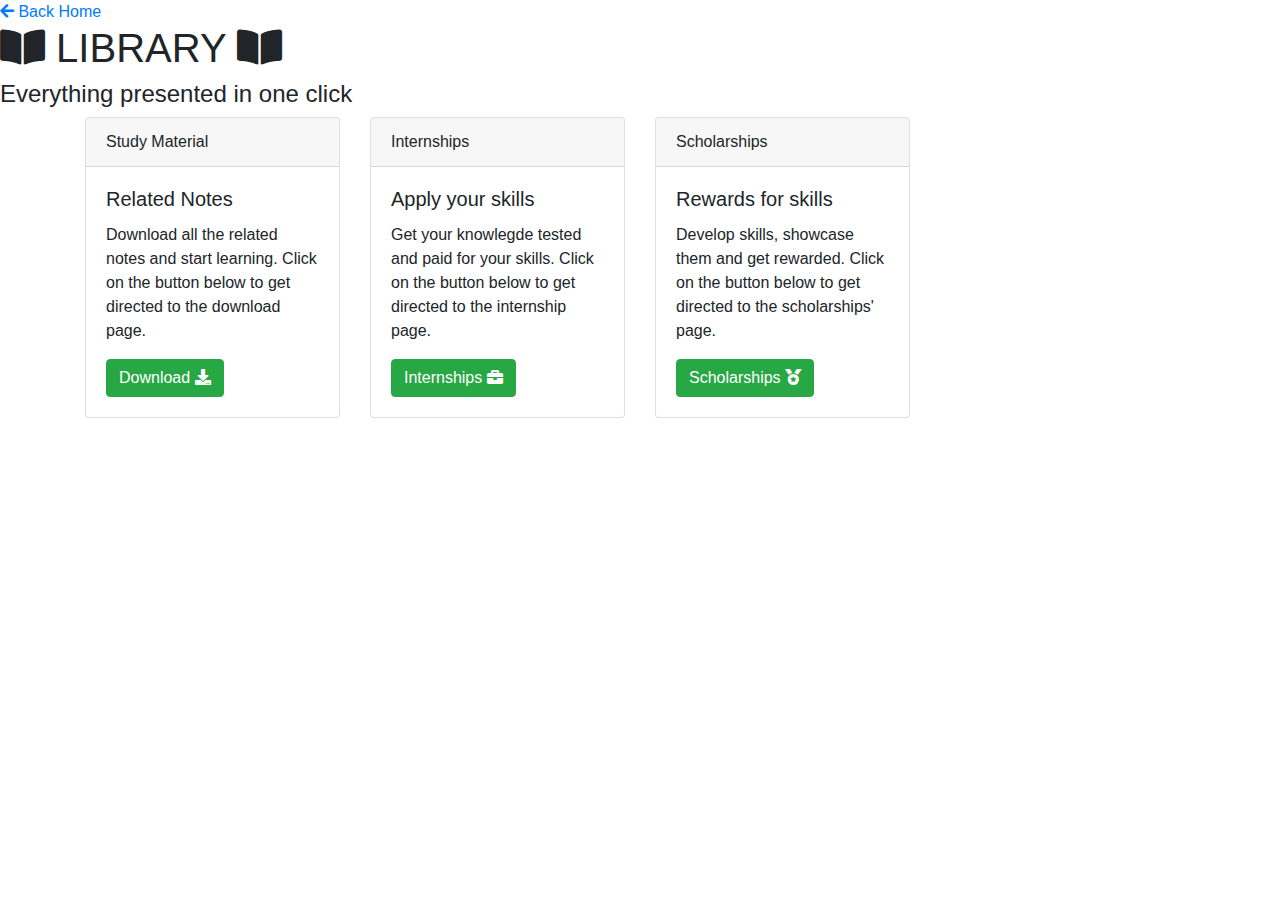
==== Library.html @ 76bc256e "Add files via upload" ====
<!DOCTYPE html>
<html>
<head>
	<title>Library</title>
	
	<link rel="stylesheet" type="text/css" href="https://stackpath.bootstrapcdn.com/bootstrap/4.5.0/css/bootstrap.min.css">

	<link rel="stylesheet" href="https://use.fontawesome.com/releases/v5.11.2/css/all.css">

	<link href="https://fonts.googleapis.com/css2?family=Noto+Serif:wght@400;700&display=swap" rel="stylesheet">
	<link rel="stylesheet" type="text/css" href="css/lib.css">

</head>
<body>
<a href="index.html" class="button_h pulse">
<span><i class="fas fa-arrow-left"></i><span>  Back Home
</a>
<h1 class="heading"><i class="fas fa-book-open"></i> LIBRARY <i class="fas fa-book-open"></i></h1>

<h4>Everything presented in one click</h4>
<div class="container">
<div class="row">
	<div class="col-lg-3">
	<div class="card">
		<div class="card-header">
			Study Material  
		</div>
		<div class="card-body">
			<h5 class="card-title">Related Notes</h5>
			<p class="card-text">Download all the related notes and start learning. Click on the button below to get directed to the download page.</p>
			<a href="https://eeeanitap.wordpress.com/3-2-study-material/" class="btn btn-success">Download  <i class="fas fa-download"></i></a>
		</div>
	</div>
</div>
	<div class="col-lg-3">
	<div class="card">
	  <div class="card-header">
	    Internships
	  </div>
	  <div class="card-body">
	    <h5 class="card-title">Apply your skills</h5>
	    <p class="card-text">Get your knowlegde tested and paid for your skills. Click on the button below to get directed to the internship page.</p>
	    <a href="https://eeeanitap.wordpress.com/internships/" class="btn btn-success">Internships  <i class="fas fa-briefcase"></i></a>
	  </div>
	</div>
</div>
	<div class="col-lg-3">
	<div class="card">
	  <div class="card-header">
	    Scholarships
	  </div>
	  <div class="card-body">
	    <h5 class="card-title">Rewards for skills</h5>
	    <p class="card-text">Develop skills, showcase them and get rewarded. Click on the button below to get directed to the scholarships' page.</p>
	    <a href="#" class="btn btn-success">Scholarships  <i class="fas fa-medal"></i></a>
	  </div>
	</div>
</div>
</div>
</div>
<script src="https://code.jquery.com/jquery-2.1.4.js"></script>
<script src="https://maxcdn.bootstrapcdn.com/bootstrap/3.3.5/js/bootstrap.min.js"></script>

</body>
</html>
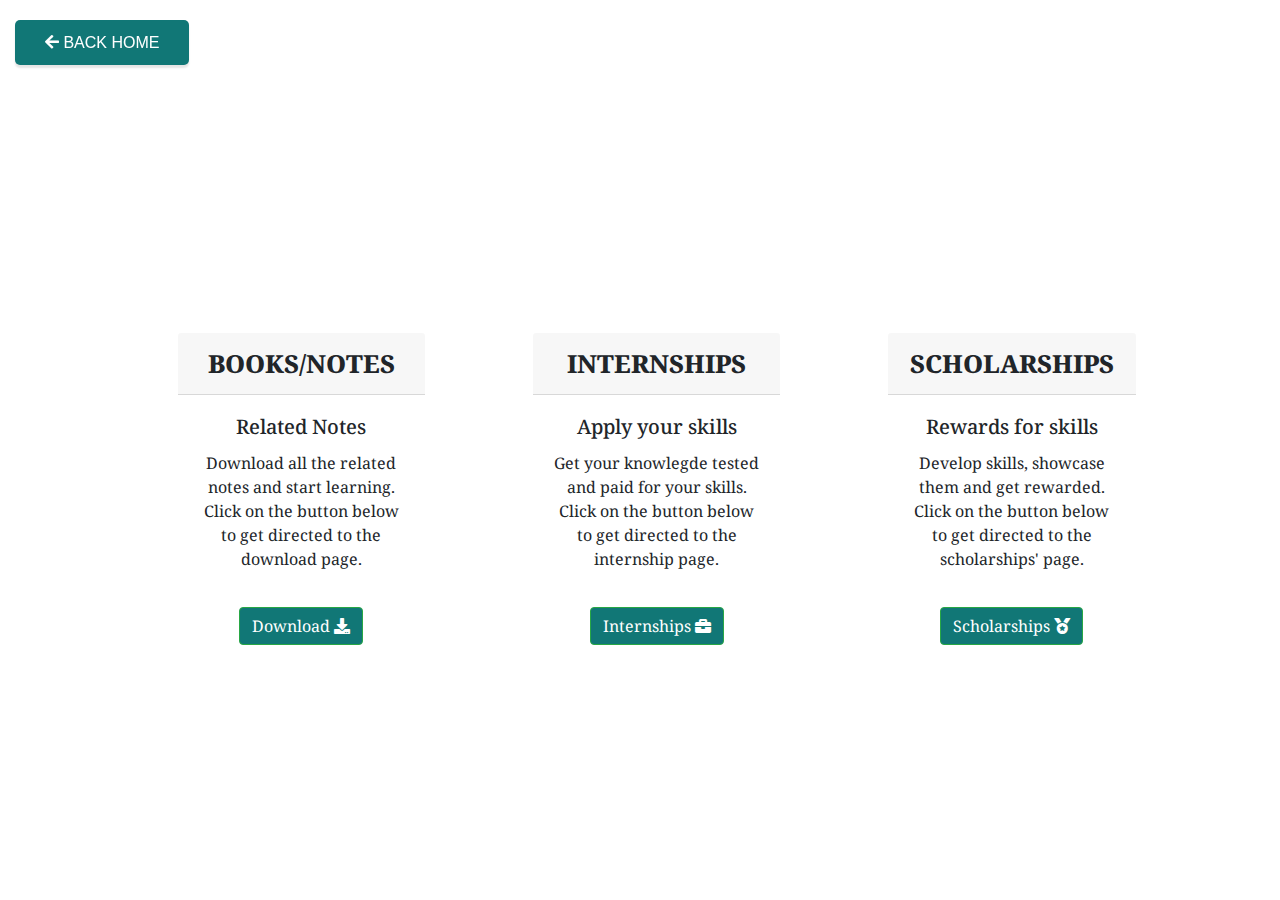
==== commit 1c046126: "Update Library.html" ====
--- a/Library.html
+++ b/Library.html
@@ -9,21 +9,30 @@
 
 	<link href="https://fonts.googleapis.com/css2?family=Noto+Serif:wght@400;700&display=swap" rel="stylesheet">
 	<link rel="stylesheet" type="text/css" href="css/lib.css">
-
+	<style type="text/css">
+		body{
+			background-repeat:cover no-repeat;
+		}
+		#look{
+			display: flex;
+			justify-content: center;
+			align-items: center;
+		}
+	</style>
 </head>
 <body>
 <a href="index.html" class="button_h pulse">
 <span><i class="fas fa-arrow-left"></i><span>  Back Home
 </a>
 <h1 class="heading"><i class="fas fa-book-open"></i> LIBRARY <i class="fas fa-book-open"></i></h1>
-
 <h4>Everything presented in one click</h4>
 <div class="container">
 <div class="row">
 	<div class="col-lg-3">
+	<div id="look">
 	<div class="card">
 		<div class="card-header">
-			Study Material  
+		Books/Notes
 		</div>
 		<div class="card-body">
 			<h5 class="card-title">Related Notes</h5>
@@ -32,7 +41,10 @@
 		</div>
 	</div>
 </div>
+</div>
 	<div class="col-lg-3">
+
+<div id="look">
 	<div class="card">
 	  <div class="card-header">
 	    Internships
@@ -44,7 +56,9 @@
 	  </div>
 	</div>
 </div>
+</div>
 	<div class="col-lg-3">
+	<div id="look">
 	<div class="card">
 	  <div class="card-header">
 	    Scholarships
@@ -58,8 +72,6 @@
 </div>
 </div>
 </div>
-<script src="https://code.jquery.com/jquery-2.1.4.js"></script>
-<script src="https://maxcdn.bootstrapcdn.com/bootstrap/3.3.5/js/bootstrap.min.js"></script>
-
+</div>
 </body>
-</html>+</html>
--- a/css/lib.css
+++ b/css/lib.css
@@ -0,0 +1,116 @@
+body{
+	background-image: url("https://images.unsplash.com/photo-1481627834876-b7833e8f5570?ixlib=rb-1.2.1&ixid=eyJhcHBfaWQiOjEyMDd9&auto=format&fit=crop&w=500&q=60");
+	background-repeat: no-repeat;
+	background-size: cover;
+	font-family: Noto Serif;
+	margin: auto;
+}
+
+.heading{
+	padding-top:5%;
+}
+.row{
+margin: auto;
+
+}
+h1,h4{
+	color:white;
+	text-align: center;
+}
+.col-lg-3{
+	margin-left:7%;
+	margin-top: 10%;
+}
+.card{
+	
+	width:18rem;
+	height:300px;
+	border:none;
+}
+.card-header{
+	text-align: center;
+	text-transform: uppercase;
+	font-size: 25px;
+	font-weight: 800;
+
+	
+}
+.card-body{
+	text-align: center;
+}
+.card .btn{
+	margin:20px;
+}
+@keyframes pulse {
+  0% {
+    transform: scale(0);
+    opacity: 0;
+  }
+  33% {
+    transform: scale(1);
+    opacity: 1;
+  }
+  100% {
+    transform: scale(3);
+    opacity: 0;
+  }
+}
+
+.button_h {
+  margin-top: 20px;
+  margin-left: 15px;
+  display: inline-flex;
+  align-items: center;
+  background: rgba(17,119,118);
+  color: #eee;
+  box-shadow: 0 3px 2px 0 rgba(0,0,0,0.1);
+  border-radius: 5px;
+  height: 45px;
+  padding: 0 30px;
+  color: white;
+  font-family: Lato, Arial, sans-serif;
+  text-transform: uppercase;
+  text-decoration: none;
+  transition: background .3s, transform .3s, box-shadow .3s;
+  will-change: transform;
+}
+.button_h:hover {
+background: darken(#fff,100%);
+box-shadow: 0 4px 17px rgba(0,0,0,0.2);
+transform: translate3d(0, -2px, 0);
+text-decoration: none;
+color: white;
+}
+.button_h:active {
+box-shadow: 0 1px 1px 0 rgba(0,0,0,0.1);
+transform: translate3d(0, 1px, 0);
+}
+.pulse {
+  position: relative;
+}
+.pulse:before, .pulse:after {
+    content: '';
+    position: absolute;
+    top: 0;
+    left: 0;
+    right: 0;
+    bottom: 0;
+    background: rgba(255,255,255,.4);
+    border-radius: 50%;
+    width: 20px;
+    height: 20px;
+    opacity: 0;
+    margin: auto;
+  }
+  .pulse:before {
+    animation: pulse 1.5s infinite linear;
+  }
+  .pulse:after {
+    animation: pulse 2s .4s infinite linear;
+  }
+  .pulse:hover:before, .pulse:hover:after {
+    display: none;
+  }
+  .btn{
+  	background: rgba(17,119,118);
+  }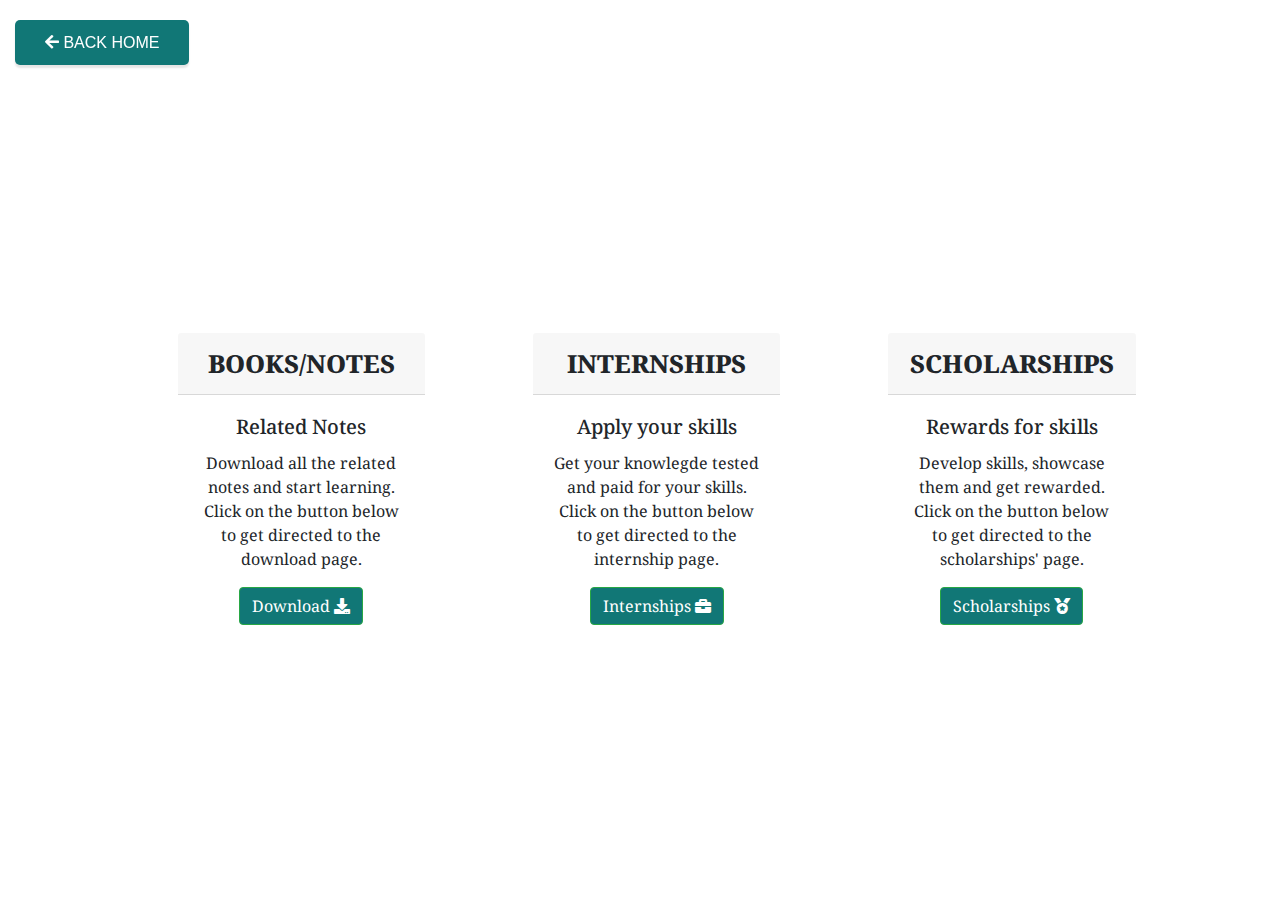
==== commit 593a9309: "Update Library.html" ====
--- a/Library.html
+++ b/Library.html
@@ -17,6 +17,9 @@
 			display: flex;
 			justify-content: center;
 			align-items: center;
+		}
+		.card .btn{
+		margin:0px;
 		}
 	</style>
 </head>
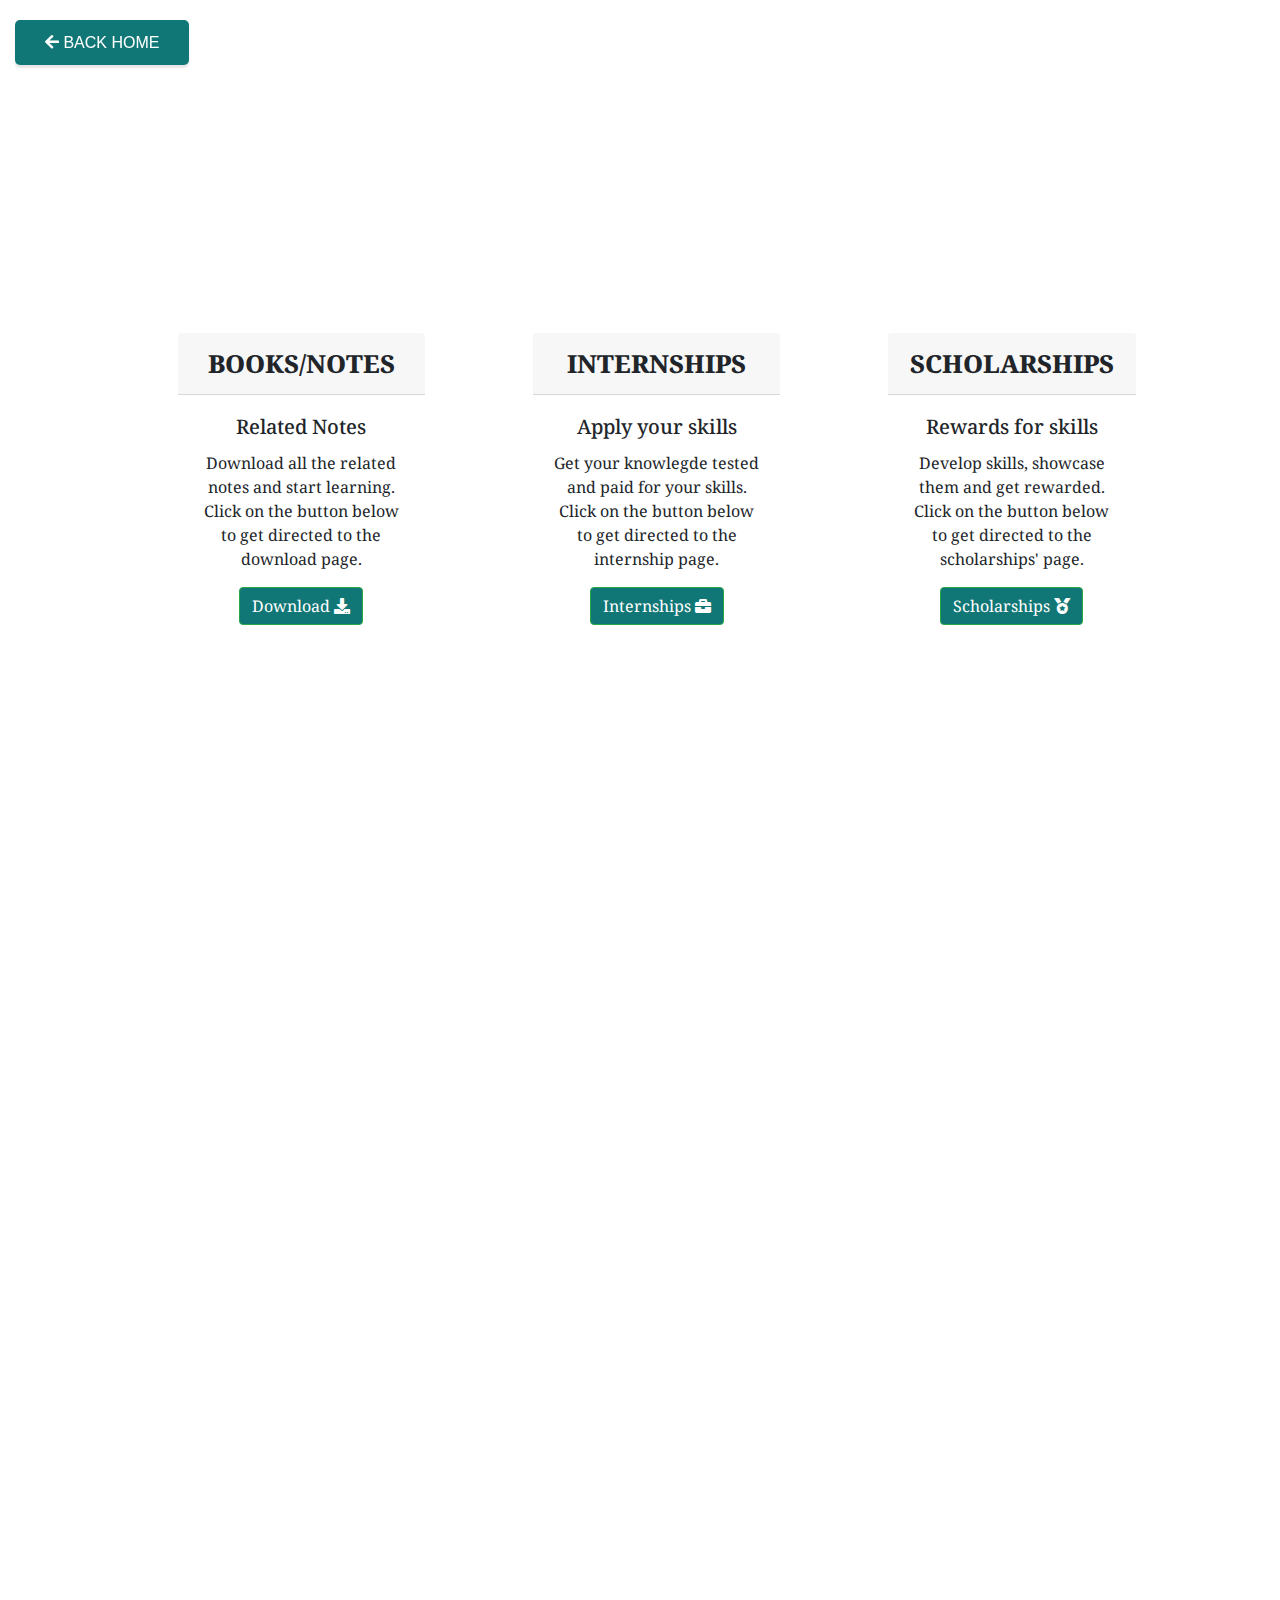
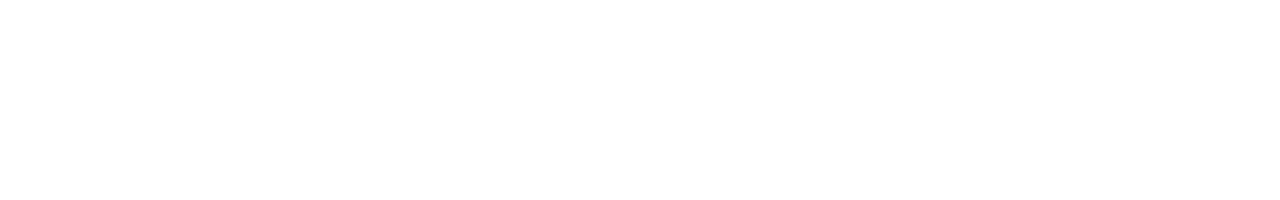
==== commit b8177dfd: "Update Library.html" ====
--- a/Library.html
+++ b/Library.html
@@ -12,6 +12,9 @@
 	<style type="text/css">
 		body{
 			background-repeat:cover no-repeat;
+			background-size:cover;
+			background-position: center center;
+			height: 1800px;
 		}
 		#look{
 			display: flex;
